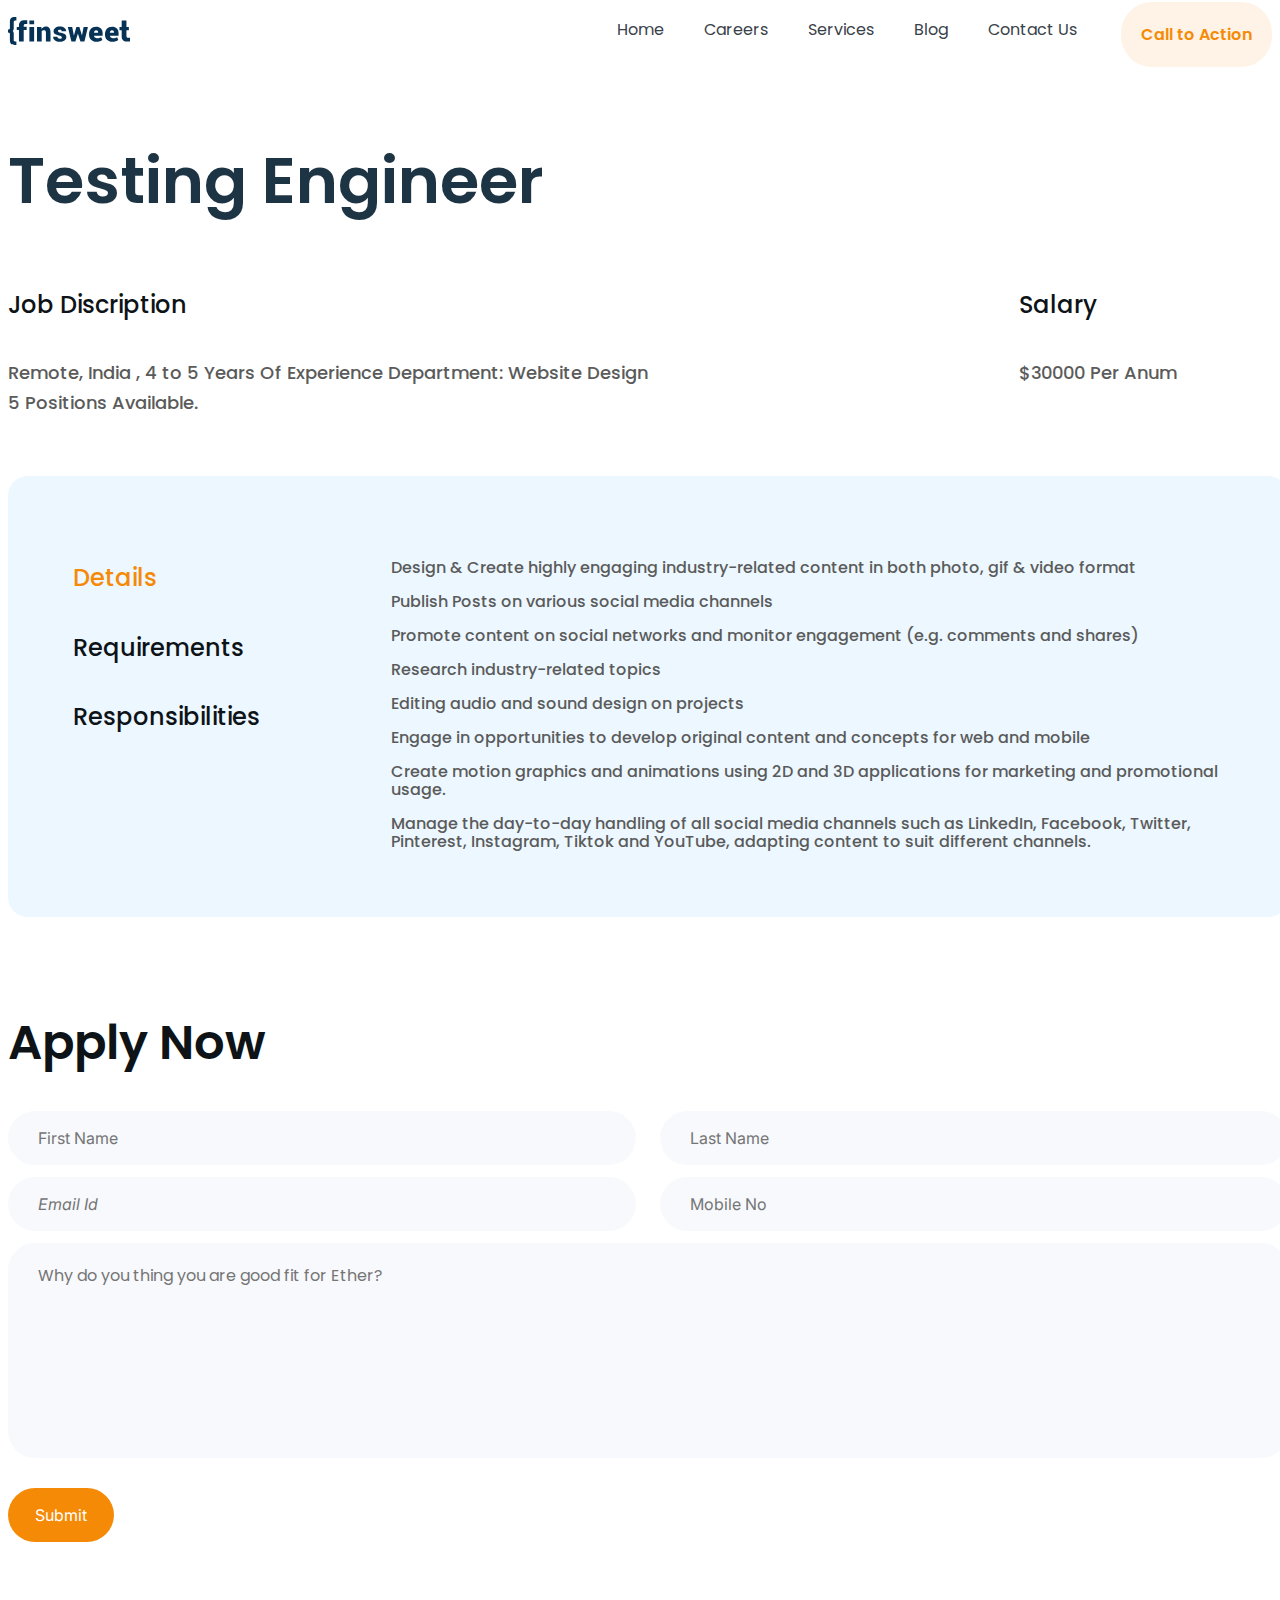
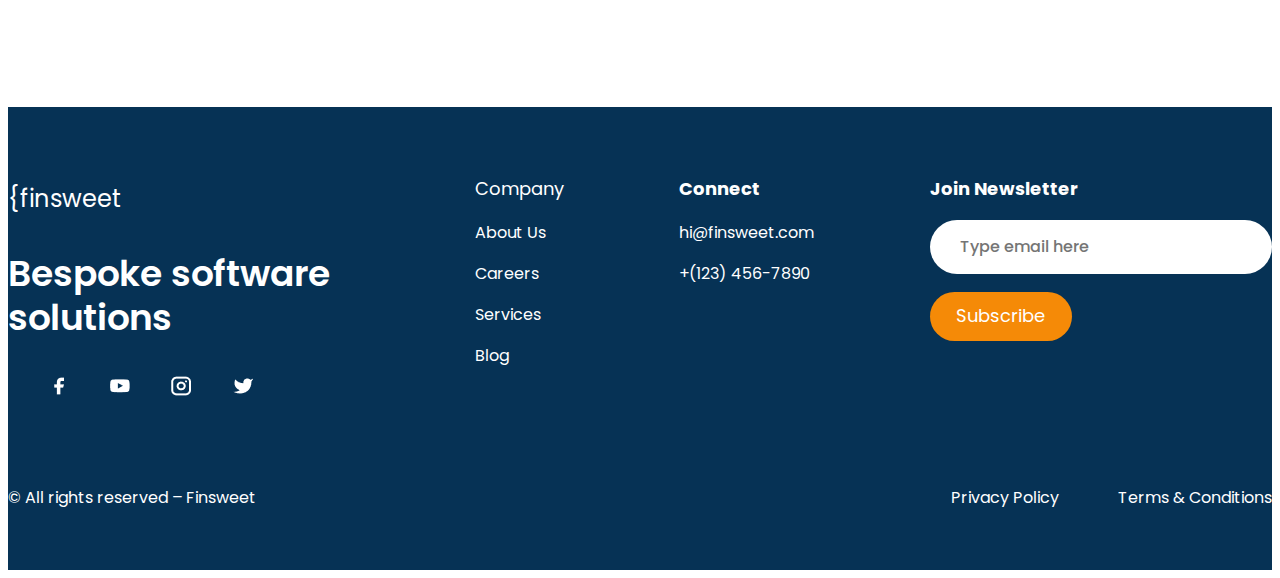
==== career1.html @ d8f37dc8 "Add files via upload" ====
<!DOCTYPE html>
<html lang="en">
<head>
    <meta charset="UTF-8">
    <meta http-equiv="X-UA-Compatible" content="IE=edge">
    <meta name="viewport" content="width=device-width, initial-scale=1.0">
    <title>Document</title>
    <link rel="stylesheet" href="./style1/career1.css"/>
    <link rel="stylesheet" href="./style1/global.css"/>
    <link rel="stylesheet" href="./style1/header.css"/>
    <link rel="stylesheet" href="./style1/footer.css"/>
    <link rel="preconnect" href="https://fonts.googleapis.com">
    <link rel="preconnect" href="https://fonts.gstatic.com" crossorigin>
    <link href="https://fonts.googleapis.com/css2?family=Inter:wght@700&family=Poppins:wght@600&display=swap" rel="stylesheet">
</head>
<body>
    <header class="header">
        <div class="container">
            <div class="title">
                <img src="./images/Logo.svg" alt="logo"/>
            </div>
            <div class="menu">
                <nav>
                    <ul>
                        <li><a href="index.html">Home</a></li>
                        <li><a href="careers.html">Careers</a></li>
                        <li><a href="services.html">Services</a></li>
                        <li><a href="blog.html">Blog</a></li>
                        <li><a href="contact.html">Contact Us</a></li>
                    </ul>
                </nav>
                <button class="button1">Call to Action</button>
            </div>
        </div>
    </header>

    <section class="careerHeader">
        <div class="container">
            <h2>Testing Engineer</h2>
            <div class="careerTop">
                <h2>Job Discription</h2>
                <h2 id="salary">Salary</h2>
            </div>
            <div class="careerTop1">
                <p>Remote, India , 4 to 5 Years Of Experience Department: Website Design 5 Positions Available.</p>
                <p id="engineerSalary">$30000 Per Anum </p>
            </div>
            <div class="careerMiddle">
                <div class="careerDetails">
                    <h2 id="h2color">Details</h2>
                    <h2>Requirements</h2>
                    <h2>Responsibilities</h2>
                </div>
                <div class="careerDetails1">
                    <p>Design & Create highly engaging industry-related content in both photo, gif & video format
                    <p>Publish Posts on various social media channels</p>
                    <p>Promote content on social networks and monitor engagement (e.g. comments and shares)</p>
                    <p>Research industry-related topics</p>
                    <p>Editing audio and sound design on projects</p>
                    <p>Engage in opportunities to develop original content and concepts for web and mobile</p>
                    <p>Create motion graphics and animations using 2D and 3D applications for marketing and promotional usage.</p>
                    <p></p>
                    <p></p>
                    <p>Manage the day-to-day handling of all social media channels such as LinkedIn, Facebook, Twitter, Pinterest, Instagram, Tiktok and YouTube, adapting content to suit different channels.</p></p>
                </div>
            </div>
        </div>
    </section>

    <section class="applySection">
        <div class="container">
            <h2>Apply Now</h2>
            <div class="applySection-input">
                <input class="applyInput" type="First Name" placeholder="First Name">
                <input class="applyInput" type="Last Name" placeholder="Last Name">
                <input class="applyInput italic-Input" type="Email Id" placeholder="Email Id">
                <input class="applyInput" type="Mobile No" placeholder="Mobile No">
            </div>
            <input class="applyInputBig" type="Why do you thing you are good fit for Ether?" placeholder="Why do you thing you are good fit for Ether?">
            <button>Submit</button>
        </div>
    </section>

    <footer class="end">
        <div class="container">
            <div class="endFooter">
                <div class="logo">
                    <p>{finsweet</p>
                    <h3>Bespoke software solutions</h3>
                    <ul>
                        <li><a href="#" target="_blank"> <img src="./images/facebook.png"></a></li>
                        <li><a href="#" target="_blank"> <img src="./images/youtube.png"></a></li>
                        <li><a href="#" target="_blank"> <img src="./images/instagram.png"></a></li>
                        <li><a href="#" target="_blank"> <img src="./images/twitter.png"></a></li>
                    </ul>
                </div>
                <div class="footer">
                        <p class="endP">Company</p>
                        <p>About Us</p>
                        <p>Careers</p>
                        <p>Services</p>
                        <p>Blog</p>
                </div>
                <div class="footer1">
                    <h3>Connect</h3>
                    <p>hi@finsweet.com</p>
                    <p>+(123) 456-7890</p>
                </div>
                <div class="footer2">
                    <h3>Join Newsletter</h3>
                    <input type="Type email here" placeholder="Type email here">
                    <p>Subscribe</p>
                </div>
            </div>
            <div class="endFooter1">
                <p class="footerAll">© All rights reserved – Finsweet</p>
                <p>Privacy Policy</p>
                <p>Terms & Conditions</p>
                <div class="rightSlade"></div>
                <div class="leftSlade"></div>
            </div>
        </div>
    </footer>
</body>
</html>
---- style1/career1.css ----
.careerHeader{
    height: 830px;
}
.careerTop{
    display: flex;
    justify-content: space-between;
}
.careerTop1{
    display: flex;
    justify-content: space-between;
}
.careerMiddle{
    margin-top: 40px;
    display: flex;
    justify-content: space-around;
    align-items: center;
    width: 1280px;
    height: 441px;
    background: rgba(193, 228, 255, 0.3);
    border-radius: 20px;
}
.careerHeader h2{
    font-weight: 600;
    font-size: 64px;
    line-height: 72px;
    color: #1D3444;
}
.careerTop h2{
    font-weight: 500;
    font-size: 24px;
    line-height: 30px;
    color: #0D1317;
}
#salary{
    width: 20%;
}
#engineerSalary{
    width: 20%;
}
.careerTop1 p{
    width: 51%;
    font-weight: 500;
    font-size: 18px;
    line-height: 30px;
    color: #5B5B5B;
}
.careerDetails{
    margin-bottom: 98px;
    display: flex;
    flex-direction: column;
}
.careerDetails h2{
    font-weight: 500;
    font-size: 24px;
    line-height: 30px;
    color: #0D1317;
}
#h2color{
    color: #F58A07;
}
.careerDetails1{
    width: 65%;
    height: 308px;
    font-weight: 500;
    line-height: 18px;
    color: #5B5B5B;
}

/*APPLY SECTION */
.applySection{
    height: 692px;
}
.applySection h2{
    font-weight: 600;
    font-size: 48px;
    line-height: 56px;
    color: #0D1317;
}
.applySection-input{
    display: flex;
    flex-wrap: wrap;
    justify-content: space-between;
    width: 1280px;
    height: 132px;
}
.applyInput{
    width: 628px;
    height: 54px;
    border: none;
    background: rgba(210, 218, 237, 0.17);
    border-radius: 27px;
    font-family: 'Inter', sans-serif;
    padding-left: 30px;
}
.applyInput text{
    font-weight: 500;
    line-height: 19px;
    color: #9C9C9C;
}
.italic-Input{
    font-style: italic;
}
.applyInputBig{
    width: 1280px;
    height: 215px;
    background: rgba(210, 218, 237, 0.17);
    border-radius: 27px;
    border: none;
    padding: 0 0 150px 30px;
}
.applyInputBig text{
    font-weight: 500;
    line-height: 19px;
    color: #9C9C9C;
    font-family: 'Inter', sans-serif;
}
.applySection button{
    border: none;
    color: #Ffffff;
    background: #F58A07;
    padding: 17px 27px 17px 27px;
    font-family: 'Inter', sans-serif;
    border-radius: 27px;
    margin-top: 30px;
}
---- style1/global.css ----
*{
    box-sizing: border-box;
    font-family: 'Poppins', sans-serif;
    font-size: 16px;
}
.container{
    max-width: 1280px;
    margin: auto;
    width: 100%;
}
* a{
    text-decoration: none;
}
/*SECTION VIDEO START*/
.sctVideo{
    padding-bottom: 100px;
}
.sctVideo .container{
    display: flex;
    justify-content: space-between;
    align-items: center;
    padding-top: 100px;
}
.sctVideo-left h3{
    width: 550px;
    font-weight: 600;
    font-size: 48px;
    line-height: 56px;
    color: #0D1317;
}
.sctVideo-left p{
    width: 550px;
    font-weight: 500;
    font-size: 18px;
    line-height: 30px;
    color: #5B5B5B;
}
.sctVideoCEO{
    display: flex;
}
.sctVideoCEO ul{
    list-style: none;
    font-weight: 500;
    line-height: 171%;
}
.sctVideoCEO .ceo-name{
    font-size: 24px;
    color: #063255;
}
.sctVideoCEO ul li{
    color: #F58A07;
    font-size: 18px;
}
.sctVideo-right{
    position: relative;
}
.sctVideo-right::before{
    position: absolute;
    content: url(../images/Play\ Icon\ 2.png);
    top: 420px;
    left: 40px;
}
/*SECTION LATEST START*/
.sctLatest{
    height: 819px;
    background: #DCEAF5;
    padding-top: 50px;
}
.latest{
    display: flex;
    height: 520px;
    justify-content: space-between;
}
.sctLatest h3{
    font-weight: 600;
    font-size: 48px;
    line-height: 56px;
    color: #0D1317;
}
.latest .card2{
    display: flex;
    flex-direction: column;
    align-items: center;
    background: #FFFFFF;
    border-radius: 20px 20px 20px 20px;
}
.latest .card2:hover{
    background: #32536e;
    width: 30%;
    height: 100%;
    opacity: 0.7;
    transition: opacity 0.5s;
    background: transparent;
}
.latest .card2 img{
    height: 230px;
    border-radius: 20px 20px 0px 0px;
}
.latest .card2 h3{
    width: 336px;
    height: 72px;
    font-weight: 500;
    font-size: 24px;
    line-height: 36px;
    color: #0D1317;
}
.latest .card2 p{
    width: 336px;
    height: 84px;
    font-weight: 500;
    line-height: 28px;
    color: #5B5B5B;
}
#sctHelp-P{
    position: relative;
    font-weight: 500;
    font-size: 16px;
    line-height: 106.5%;
    color: #F58A07;
}
#sctHelp-P::after{
    position: absolute;
    left: 115px;
    content: "\2192";
    color: #F58A07;
}
---- style1/header.css ----
.header{
    height: 84px;
}
.header .container{
    height: 52px; 
    display: flex;
    align-items: center;
    justify-content: space-between;
}
.title{
    width: 45%;
    text-align: start;
}
.menu{
    display: flex;
    width: 55%;
    justify-content: space-between;
}
header ul{
    display: flex;
    list-style: none;
    width: 500px;
    height: 24px;
    justify-content: space-between;
    align-items: center;
}
header a{
   color:#394149;
}
.button1{
    padding: 20px;
    font-weight: 600;
    border-radius: 31px;
    background: rgba(245, 138, 7, 0.1);
    color: #F58A07;
    border: solid 0 rgba(245, 138, 7, 0.1);
}
---- style1/footer.css ----
.end{
    height: 463px;
    background: #063255;
    color: #FFFFFF;
}
.endFooter{
    display: flex;
    justify-content: space-between;
    padding-top: 50px;
}
.logo h3{
    width: 351px;
    height: 88px;
    font-weight: 600;
    font-size: 36px;
    line-height: 44px;
}
.logo p{
    font-size: 24px;
}
.endP{
    font-size: 18px;
}
.logo ul{
    display: flex;
    list-style: none;
    justify-content: space-between;
    width: 70%;
}
.footer1 h3{
    font-size: 18px;
}
.footer2{
    display: flex;
    flex-direction: column;
}
.footer2 h3{
    font-size: 18px;
}
.footer2 p{
    height: 49px;
    width: 142px;
    font-size: 18px;
    background: #F58A07;
    color:#FFFFFF;
    border-radius: 31px;
    text-align: center;
    padding-top: 10px;
}
.endFooter1{
    display: flex;
    justify-content: space-between;
}
.footerAll{
    width: 70%;
}
.endFooter1{
    padding-top: 50px;
    position: relative;
}
.endFooter1 .rightSlade{
    position: absolute;
    width: 53px;
    height: 287px;
    background: #F58A07;
    border-radius: 20px 0px 0px 20px;
    right: -365px;
    bottom: 99px;
}
.endFooter1 .leftSlade{
    position: absolute;
    width: 53px;
    height: 144px;
    background: #F58A07;
    border-radius: 0 20px 20px 0;
    right: 1592px;
    bottom: -42px;
}
 footer input {
    background-color: #FFFFFF ;
    border-radius: 31px;
    border: none;
    color: #9C9C9C;
    font-weight: 500;
    line-height: 19px;
    width: 342px;
    height: 54px;
    padding-left: 30px;
}
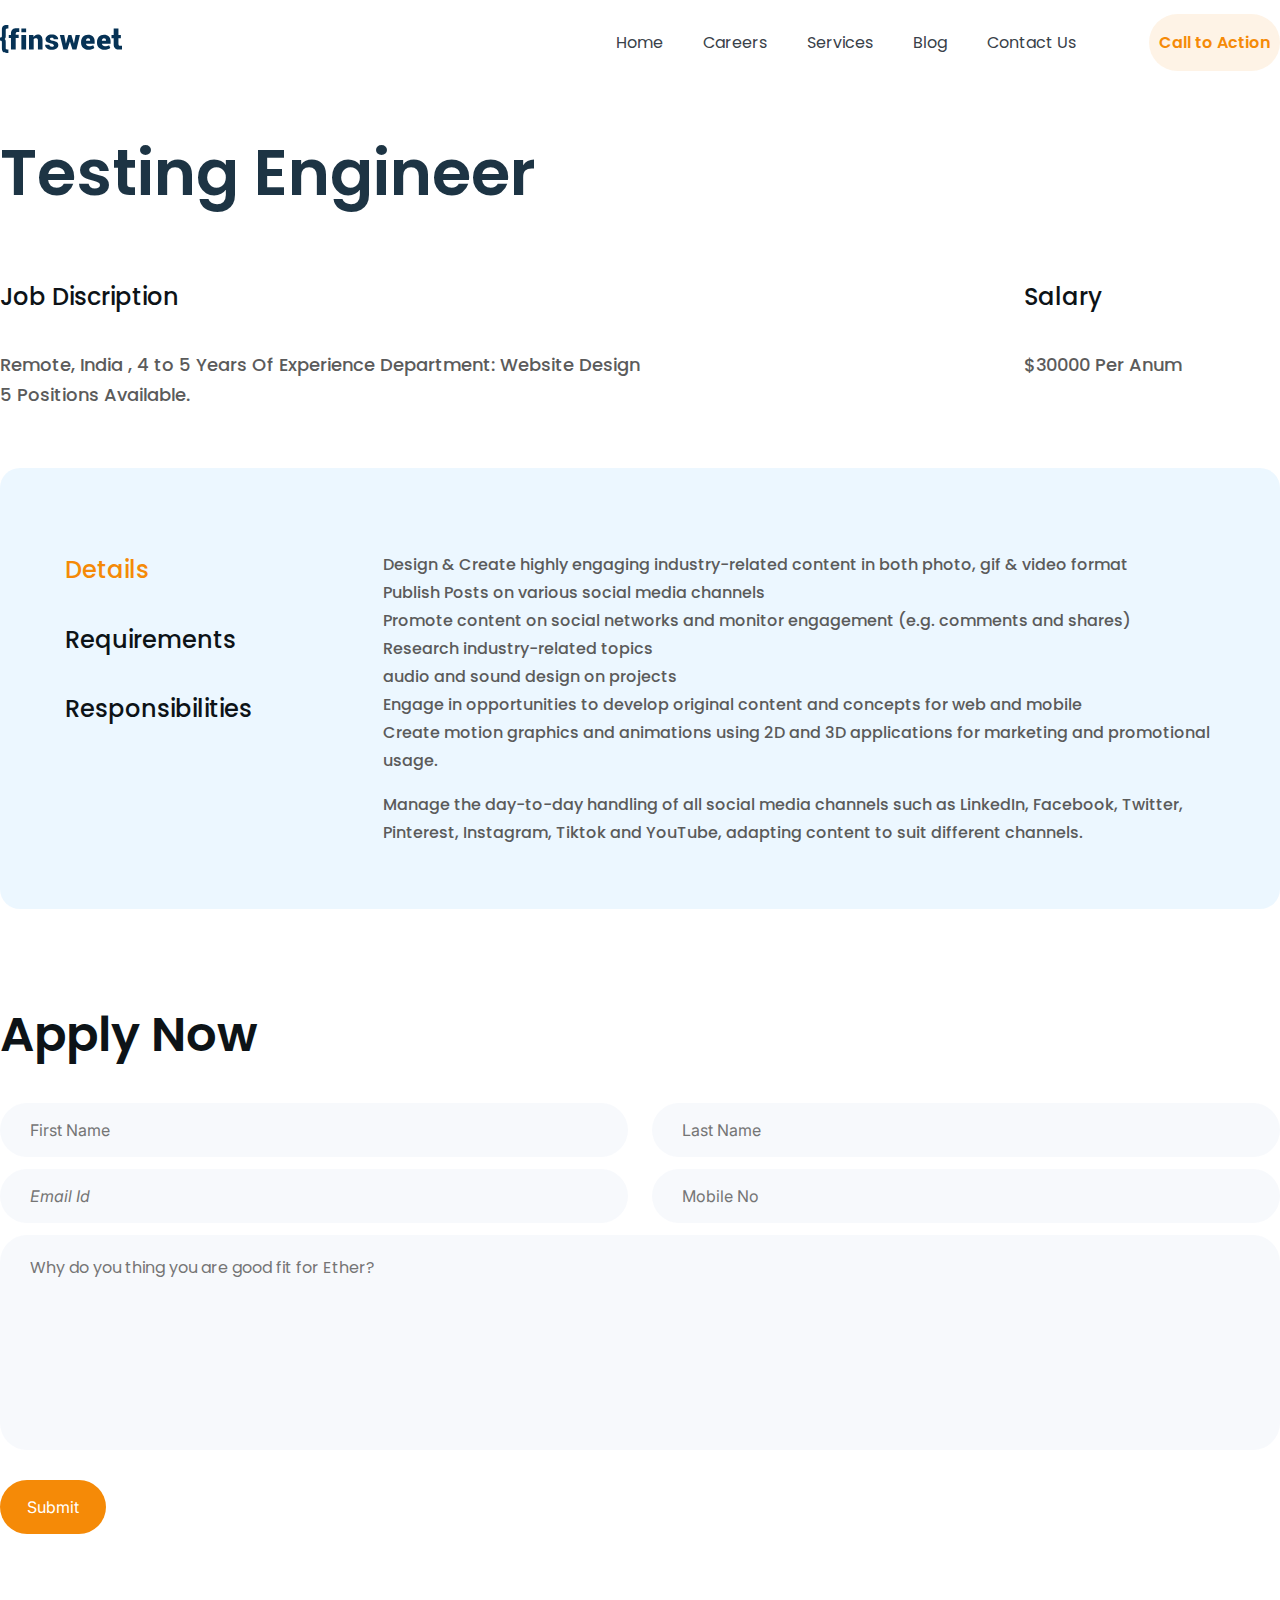
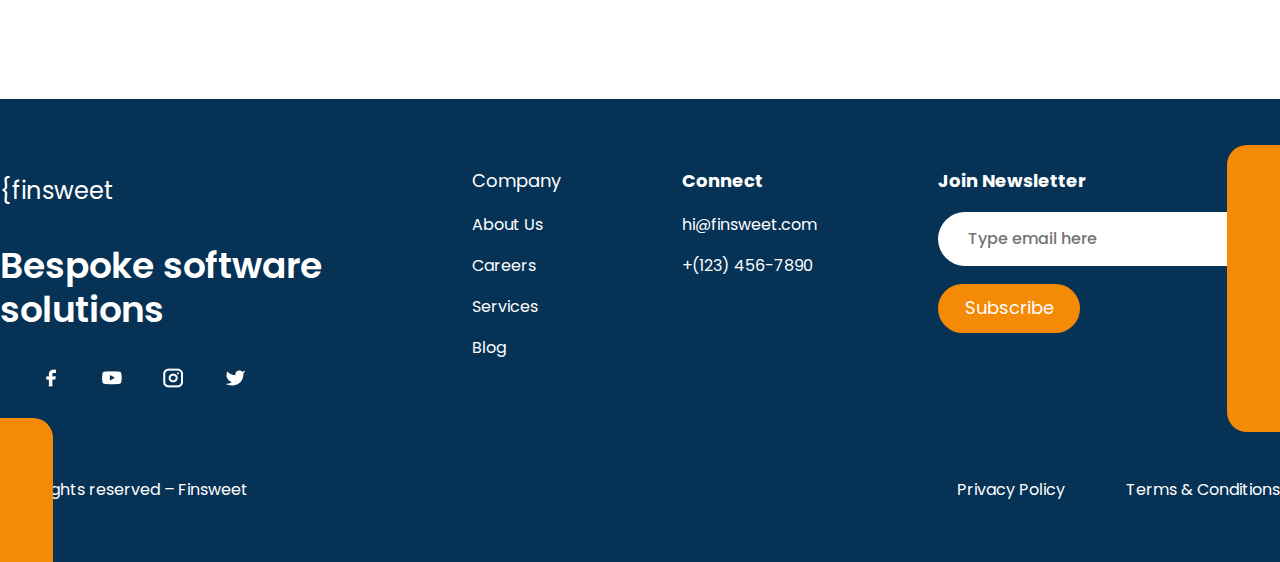
==== commit 40624547: "byambasuren challenge end" ====
--- a/career1.html
+++ b/career1.html
@@ -53,14 +53,12 @@
                 </div>
                 <div class="careerDetails1">
                     <p>Design & Create highly engaging industry-related content in both photo, gif & video format
-                    <p>Publish Posts on various social media channels</p>
-                    <p>Promote content on social networks and monitor engagement (e.g. comments and shares)</p>
-                    <p>Research industry-related topics</p>
-                    <p>Editing audio and sound design on projects</p>
-                    <p>Engage in opportunities to develop original content and concepts for web and mobile</p>
-                    <p>Create motion graphics and animations using 2D and 3D applications for marketing and promotional usage.</p>
-                    <p></p>
-                    <p></p>
+                    <br>Publish Posts on various social media channels
+                    <br>Promote content on social networks and monitor engagement (e.g. comments and shares)
+                    <br>Research industry-related topics
+                    <br> audio and sound design on projects
+                    <br>Engage in opportunities to develop original content and concepts for web and mobile
+                    <br>Create motion graphics and animations using 2D and 3D applications for marketing and promotional usage.
                     <p>Manage the day-to-day handling of all social media channels such as LinkedIn, Facebook, Twitter, Pinterest, Instagram, Tiktok and YouTube, adapting content to suit different channels.</p></p>
                 </div>
             </div>
@@ -73,7 +71,7 @@
             <div class="applySection-input">
                 <input class="applyInput" type="First Name" placeholder="First Name">
                 <input class="applyInput" type="Last Name" placeholder="Last Name">
-                <input class="applyInput italic-Input" type="Email Id" placeholder="Email Id">
+                <input class="applyInput italic-Input" type=" Email Id" placeholder= "Email Id">
                 <input class="applyInput" type="Mobile No" placeholder="Mobile No">
             </div>
             <input class="applyInputBig" type="Why do you thing you are good fit for Ether?" placeholder="Why do you thing you are good fit for Ether?">
--- a/style1/career1.css
+++ b/style1/career1.css
@@ -62,7 +62,7 @@
     width: 65%;
     height: 308px;
     font-weight: 500;
-    line-height: 18px;
+    line-height: 28px;
     color: #5B5B5B;
 }
 
--- a/style1/global.css
+++ b/style1/global.css
@@ -8,8 +8,12 @@
     margin: auto;
     width: 100%;
 }
+body{
+    margin: 0;
+}
 * a{
     text-decoration: none;
+    color: inherit;
 }
 /*SECTION VIDEO START*/
 .sctVideo{
@@ -85,12 +89,8 @@
     border-radius: 20px 20px 20px 20px;
 }
 .latest .card2:hover{
-    background: #32536e;
-    width: 30%;
-    height: 100%;
-    opacity: 0.7;
-    transition: opacity 0.5s;
-    background: transparent;
+    color: #2c597f;
+    opacity: 0.5;
 }
 .latest .card2 img{
     height: 230px;
--- a/style1/header.css
+++ b/style1/header.css
@@ -2,7 +2,7 @@
     height: 84px;
 }
 .header .container{
-    height: 52px; 
+    height: 84px; 
     display: flex;
     align-items: center;
     justify-content: space-between;
@@ -20,18 +20,26 @@
     display: flex;
     list-style: none;
     width: 500px;
-    height: 24px;
     justify-content: space-between;
-    align-items: center;
+    align-items: flex-end;
+    text-align: end;
+}
+header li:hover{
+    color: rgb(227, 108, 64);
+    opacity: 0.5;
 }
 header a{
    color:#394149;
 }
 .button1{
-    padding: 20px;
+    padding: 3px 10px 3px 10px;
     font-weight: 600;
     border-radius: 31px;
     background: rgba(245, 138, 7, 0.1);
     color: #F58A07;
     border: solid 0 rgba(245, 138, 7, 0.1);
+}
+.button1:hover{
+    color: orange;
+    opacity: 0.5;
 }--- a/style1/footer.css
+++ b/style1/footer.css
@@ -2,6 +2,7 @@
     height: 463px;
     background: #063255;
     color: #FFFFFF;
+    position: relative;
 }
 .endFooter{
     display: flex;
@@ -56,25 +57,6 @@
 }
 .endFooter1{
     padding-top: 50px;
-    position: relative;
-}
-.endFooter1 .rightSlade{
-    position: absolute;
-    width: 53px;
-    height: 287px;
-    background: #F58A07;
-    border-radius: 20px 0px 0px 20px;
-    right: -365px;
-    bottom: 99px;
-}
-.endFooter1 .leftSlade{
-    position: absolute;
-    width: 53px;
-    height: 144px;
-    background: #F58A07;
-    border-radius: 0 20px 20px 0;
-    right: 1592px;
-    bottom: -42px;
 }
  footer input {
     background-color: #FFFFFF ;
@@ -86,4 +68,22 @@
     width: 342px;
     height: 54px;
     padding-left: 30px;
+}
+.end .leftSlade{
+    position: absolute;
+    left: 0;
+    bottom: 0;
+    width: 53px;
+    height: 144px;
+    background: #F58A07;
+    border-radius: 0 20px 0 0;
+}
+.end .rightSlade{
+    position: absolute;
+    width: 53px;
+    height: 287px;
+    background: #F58A07;
+    border-radius: 20px 0px 0px 20px;
+    right: 0;
+    top: 10%;
 }